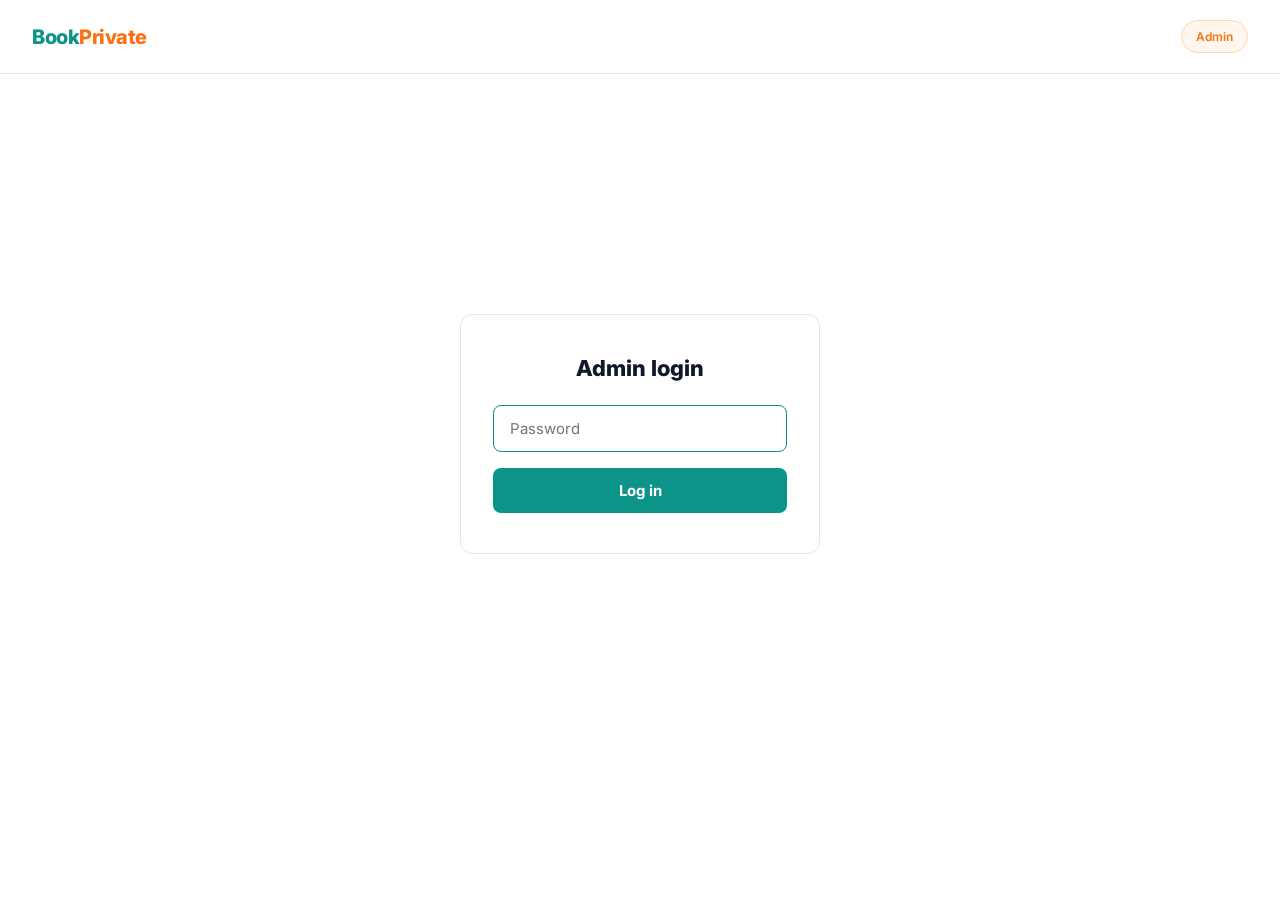
==== admin/index.html @ c7f58d4b "initial site build" ====
<!DOCTYPE html>
<html lang="en">
<head>
<meta charset="UTF-8">
<meta name="viewport" content="width=device-width, initial-scale=1.0">
<title>Admin — BookPrivate</title>
<!-- Keep this page out of Google entirely -->
<meta name="robots" content="noindex, nofollow">

<link rel="preconnect" href="https://fonts.googleapis.com">
<link rel="preconnect" href="https://fonts.gstatic.com" crossorigin>
<link href="https://fonts.googleapis.com/css2?family=Inter:wght@300;400;500;600;700;800;900&display=swap" rel="stylesheet">
<link rel="stylesheet" href="../css/style.css">
</head>
<body>

<!-- NAV -->
<nav>
  <a href="/" class="logo"><span class="logo-book">Book</span><span class="logo-private">Private</span></a>
  <span class="nav-badge">Admin</span>
</nav>

<!-- LOGIN SCREEN -->
<div class="admin-login" id="loginScreen">
  <div class="admin-login-card">
    <h1>Admin login</h1>
    <form onsubmit="checkLogin(event)">
      <p class="admin-error" id="loginError">Incorrect password. Try again.</p>
      <input type="password" id="adminPassword" placeholder="Password" required autofocus>
      <button type="submit">Log in</button>
    </form>
  </div>
</div>

<!-- DASHBOARD (hidden until logged in) -->
<div class="admin-dashboard" id="dashboard">
  <div class="admin-header">
    <h1>BookPrivate admin</h1>
    <button class="admin-logout-btn" onclick="logout()">Log out</button>
  </div>

  <!-- ADD NEW ARTICLE -->
  <div class="admin-panel">
    <h2>Add a new blog article</h2>
    <form class="admin-form-grid" onsubmit="handleNewArticle(event)">
      <div class="field-full">
        <label for="art-title">Title</label>
        <input id="art-title" name="title" type="text" placeholder="How much does private physiotherapy cost?" required>
      </div>
      <div>
        <label for="art-slug">URL slug (leave blank to auto-generate)</label>
        <input id="art-slug" name="slug" type="text" placeholder="private-physio-cost-manchester">
      </div>
      <div>
        <label for="art-date">Date</label>
        <input id="art-date" name="date" type="text" placeholder="e.g. 3 February 2026" required>
      </div>
      <div>
        <label for="art-category">Category</label>
        <input id="art-category" name="category" type="text" placeholder="Guide / Explainer / NHS waiting lists" required>
      </div>
      <div>
        <label for="art-excerpt">Excerpt (used for previews and SEO description)</label>
        <input id="art-excerpt" name="excerpt" type="text" placeholder="A one or two sentence summary of the article" required>
      </div>
      <div class="field-full">
        <label for="art-content">Full article content (separate paragraphs with a blank line)</label>
        <textarea id="art-content" name="content" placeholder="Write the full article here. Leave a blank line between paragraphs." required></textarea>
      </div>
      <button type="submit" class="admin-submit-btn">Generate article HTML</button>
    </form>

    <div class="generated-html-wrapper" id="generatedHtmlWrapper">
      <label>Copy this into a new file at /blog/&lt;slug&gt;.html</label>
      <textarea id="generatedHtml" readonly onclick="this.select()"></textarea>
    </div>
  </div>

  <!-- EXISTING ARTICLES -->
  <div class="admin-panel">
    <h2>Articles added from this dashboard</h2>
    <div id="articlesList"></div>
  </div>

  <!-- HOMEPAGE REGISTRATIONS -->
  <div class="admin-panel">
    <h2>Homepage registration submissions</h2>
    <div id="submissionsList"></div>
  </div>
</div>

<script src="../js/admin.js"></script>
</body>
</html>
---- css/style.css ----
/* ============================================================
   BOOKPRIVATE — SHARED STYLESHEET
   Used by every page on the site (home, blog, clinics, admin).
   Colour system: teal = "Book", orange = "Private".
   Edit the variables below to change colours site-wide.
   ============================================================ */

*, *::before, *::after { box-sizing: border-box; margin: 0; padding: 0; }

:root {
  --teal: #0D9488;
  --teal-pale: #F0FDFA;
  --teal-mid: #CCFBF1;
  --orange: #F97316;
  --orange-pale: #FFF7ED;
  --ink: #111827;
  --ink-soft: #374151;
  --ink-muted: #6B7280;
  --rule: #E5E7EB;
  --white: #ffffff;
  --max: 760px;
}

html { scroll-behavior: smooth; }

body {
  font-family: 'Inter', sans-serif;
  background: var(--white);
  color: var(--ink);
  line-height: 1.6;
  -webkit-font-smoothing: antialiased;
}

h1, h2, h3 { line-height: 1.2; }

/* ── NAV ── */
nav {
  padding: 20px 32px;
  display: flex;
  align-items: center;
  justify-content: space-between;
  border-bottom: 1px solid var(--rule);
  flex-wrap: wrap;
  gap: 16px;
}

.logo {
  font-size: 20px;
  font-weight: 800;
  letter-spacing: -0.5px;
  text-decoration: none;
}
.logo-book { color: var(--teal); }
.logo-private { color: var(--orange); }

.nav-links {
  display: flex;
  align-items: center;
  gap: 24px;
  flex-wrap: wrap;
}

.nav-links a {
  color: var(--ink-soft);
  text-decoration: none;
  font-size: 14px;
  font-weight: 600;
}
.nav-links a:hover { color: var(--teal); }

.nav-badge {
  font-size: 12px;
  font-weight: 600;
  background: var(--orange-pale);
  color: var(--orange);
  padding: 6px 14px;
  border-radius: 20px;
  border: 1px solid #FED7AA;
  white-space: nowrap;
}

/* ── HERO ── */
.hero {
  background: var(--ink);
  color: var(--white);
  padding: 96px 32px 80px;
  text-align: center;
  position: relative;
  overflow: hidden;
}

.hero::before {
  content: '';
  position: absolute;
  top: -40%;
  left: 50%;
  transform: translateX(-50%);
  width: 600px;
  height: 600px;
  border-radius: 50%;
  background: radial-gradient(circle, rgba(13,148,136,0.15) 0%, transparent 70%);
  pointer-events: none;
}

.hero-inner {
  max-width: var(--max);
  margin: 0 auto;
  position: relative;
}

.hero-pill {
  display: inline-block;
  background: rgba(13,148,136,0.15);
  border: 1px solid rgba(13,148,136,0.3);
  color: #5EEAD4;
  font-size: 13px;
  font-weight: 600;
  padding: 6px 16px;
  border-radius: 20px;
  margin-bottom: 28px;
  letter-spacing: 0.02em;
}

.hero h1 {
  font-size: clamp(36px, 6vw, 60px);
  font-weight: 900;
  letter-spacing: -2px;
  color: var(--white);
  margin-bottom: 16px;
}

.hero h1 .accent { color: var(--orange); }

.hero-sub {
  font-size: 17px;
  color: rgba(255,255,255,0.65);
  line-height: 1.65;
  max-width: 560px;
  margin: 0 auto 48px;
  font-weight: 400;
}

/* ── REGISTRATION / CONTACT FORM (shared component) ──
   Used on the homepage (hero + bottom CTA) and the clinics page.
   Add the class "on-dark" or "on-teal" to match the background
   it sits on; the default (no modifier) suits a white background. */
.form-wrapper {
  max-width: 520px;
  margin: 0 auto;
}

.reg-form {
  display: grid;
  grid-template-columns: 1fr 1fr;
  gap: 14px;
  text-align: left;
}

.reg-form .field-full { grid-column: 1 / -1; }

.reg-form label {
  display: block;
  font-size: 12px;
  font-weight: 600;
  margin-bottom: 6px;
  letter-spacing: 0.02em;
}

.reg-form input,
.reg-form select {
  width: 100%;
  padding: 13px 16px;
  border-radius: 8px;
  font-family: 'Inter', sans-serif;
  font-size: 15px;
  outline: none;
  border: 1.5px solid var(--rule);
  background: var(--white);
  color: var(--ink);
  transition: border-color 0.15s;
}
.reg-form input:focus,
.reg-form select:focus { border-color: var(--teal); }

.reg-form .form-submit-btn {
  grid-column: 1 / -1;
  background: var(--orange);
  color: var(--white);
  border: none;
  padding: 15px 24px;
  border-radius: 8px;
  font-family: 'Inter', sans-serif;
  font-size: 15px;
  font-weight: 700;
  cursor: pointer;
  transition: opacity 0.15s;
  margin-top: 4px;
}
.reg-form .form-submit-btn:hover { opacity: 0.88; }

.form-note {
  font-size: 13px;
  color: var(--ink-muted);
  margin-top: 16px;
  text-align: center;
}

/* dark background variant (hero) */
.reg-form.on-dark label { color: rgba(255,255,255,0.7); }
.reg-form.on-dark input,
.reg-form.on-dark select {
  border: 1.5px solid rgba(255,255,255,0.15);
  background: rgba(255,255,255,0.07);
  color: var(--white);
}
.reg-form.on-dark input::placeholder { color: rgba(255,255,255,0.35); }
.reg-form.on-dark select option { color: var(--ink); }
.form-wrapper.on-dark .form-note { color: rgba(255,255,255,0.4); }

/* teal background variant (bottom CTA) */
.reg-form.on-teal label { color: rgba(255,255,255,0.85); }
.reg-form.on-teal input,
.reg-form.on-teal select {
  border: none;
  background: rgba(255,255,255,0.92);
  color: var(--ink);
}
.reg-form.on-teal .form-submit-btn { background: var(--ink); }
.form-wrapper.on-teal .form-note { color: rgba(255,255,255,0.75); }

.thank-you-message {
  display: none;
  background: var(--teal-pale);
  border: 1.5px solid var(--teal-mid);
  border-radius: 10px;
  padding: 32px 24px;
  text-align: center;
}
.thank-you-message h3 { color: var(--teal); margin-bottom: 8px; font-size: 20px; }
.thank-you-message p { color: var(--ink-soft); font-size: 15px; }

/* ── STATS STRIP ── */
.stats-strip {
  background: var(--teal-pale);
  border-top: 1px solid var(--teal-mid);
  border-bottom: 1px solid var(--teal-mid);
  padding: 32px;
}

.stats-inner {
  max-width: var(--max);
  margin: 0 auto;
  display: flex;
  justify-content: space-between;
  gap: 24px;
  flex-wrap: wrap;
}

.stat { text-align: center; flex: 1; min-width: 160px; }

.stat-number {
  font-size: 28px;
  font-weight: 800;
  color: var(--teal);
  letter-spacing: -0.8px;
  line-height: 1;
  margin-bottom: 6px;
}

.stat-label { font-size: 13px; color: var(--ink-soft); line-height: 1.4; }

/* ── HOW IT WORKS ── */
.how-section { max-width: var(--max); margin: 0 auto; padding: 80px 32px; }

.how-section h2 {
  font-size: clamp(26px, 3.5vw, 36px);
  font-weight: 800;
  letter-spacing: -0.8px;
  margin-bottom: 48px;
}

.steps { display: flex; flex-direction: column; }

.step {
  display: grid;
  grid-template-columns: 48px 1fr;
  gap: 24px;
  padding: 32px 0;
  border-top: 1px solid var(--rule);
  align-items: start;
}
.step:last-child { border-bottom: 1px solid var(--rule); }

.step-marker {
  width: 40px;
  height: 40px;
  border-radius: 50%;
  border: 2px solid var(--teal);
  display: flex;
  align-items: center;
  justify-content: center;
  font-size: 15px;
  font-weight: 800;
  color: var(--teal);
  flex-shrink: 0;
  margin-top: 2px;
}

.step-title { font-size: 17px; font-weight: 700; margin-bottom: 6px; color: var(--ink); }
.step-desc { font-size: 15px; color: var(--ink-soft); line-height: 1.6; }

/* ── SERVICES ── */
.services-section { background: var(--ink); padding: 80px 32px; }
.services-inner { max-width: var(--max); margin: 0 auto; }

.services-section h2 {
  font-size: clamp(26px, 3.5vw, 36px);
  font-weight: 800;
  letter-spacing: -0.8px;
  margin-bottom: 12px;
  color: var(--white);
}

.services-intro {
  font-size: 16px;
  color: rgba(255,255,255,0.55);
  margin-bottom: 48px;
  max-width: 480px;
  line-height: 1.6;
}

.service-grid {
  display: grid;
  grid-template-columns: repeat(auto-fit, minmax(280px, 1fr));
  gap: 2px;
  background: rgba(255,255,255,0.06);
}

.service-card { background: var(--ink); padding: 32px 28px; }
.service-card-name { font-size: 16px; font-weight: 700; color: var(--white); margin-bottom: 8px; }
.service-card-desc { font-size: 14px; color: rgba(255,255,255,0.5); line-height: 1.6; margin-bottom: 16px; }
.service-card-tag { font-size: 11px; font-weight: 600; color: var(--teal); letter-spacing: 0.05em; }
.service-card-tag.soon { color: rgba(255,255,255,0.3); }

/* ── BLOG (teaser cards on homepage + listing page) ── */
.blog-section { max-width: var(--max); margin: 0 auto; padding: 80px 32px; }

.blog-section h1,
.blog-section h2 {
  font-size: clamp(26px, 3.5vw, 36px);
  font-weight: 800;
  letter-spacing: -0.8px;
  margin-bottom: 12px;
}

.blog-intro { font-size: 16px; color: var(--ink-soft); margin-bottom: 40px; line-height: 1.6; }

.blog-grid {
  display: grid;
  grid-template-columns: repeat(auto-fit, minmax(240px, 1fr));
  gap: 24px;
}

.blog-card {
  border: 1px solid var(--rule);
  border-radius: 10px;
  padding: 28px 24px;
  text-decoration: none;
  color: inherit;
  transition: border-color 0.15s;
  display: block;
}
.blog-card:hover { border-color: var(--teal); }

.blog-tag {
  font-size: 11px;
  font-weight: 600;
  color: var(--teal);
  text-transform: uppercase;
  letter-spacing: 0.08em;
  margin-bottom: 12px;
  display: block;
}

.blog-title { font-size: 16px; font-weight: 700; color: var(--ink); line-height: 1.4; margin-bottom: 10px; }
.blog-excerpt { font-size: 13px; color: var(--ink-muted); line-height: 1.55; }
.blog-date { font-size: 12px; color: var(--ink-muted); margin-top: 14px; display: block; }

.blog-coming {
  display: inline-block;
  margin-top: 16px;
  font-size: 11px;
  font-weight: 600;
  color: var(--ink-muted);
  background: #F3F4F6;
  padding: 4px 10px;
  border-radius: 4px;
}

/* ── BLOG ARTICLE PAGE ── */
.article-page { max-width: var(--max); margin: 0 auto; padding: 64px 32px 96px; }
.article-inner { max-width: 640px; margin: 0 auto; }
.article-inner h1 {
  font-size: clamp(28px, 4vw, 40px);
  font-weight: 800;
  letter-spacing: -1px;
  margin: 16px 0 8px;
}
.article-meta { font-size: 13px; color: var(--ink-muted); margin-bottom: 40px; }
.article-body p { font-size: 16px; color: var(--ink-soft); margin-bottom: 20px; line-height: 1.75; }
.article-body h2 { font-size: 22px; font-weight: 700; margin: 32px 0 12px; color: var(--ink); }
.article-back { display: inline-block; margin-top: 40px; font-size: 14px; font-weight: 600; color: var(--teal); text-decoration: none; }

/* ── CTA BANNER ── */
.cta-section { background: var(--teal); padding: 72px 32px; text-align: center; }
.cta-inner { max-width: 560px; margin: 0 auto; }

.cta-section h2 {
  font-size: clamp(28px, 4vw, 42px);
  font-weight: 900;
  letter-spacing: -1px;
  color: var(--white);
  margin-bottom: 16px;
  line-height: 1.1;
}

.cta-sub { font-size: 17px; color: rgba(255,255,255,0.75); margin-bottom: 36px; line-height: 1.6; }

/* ── CLINICS PAGE ── */
.pitch-section { max-width: var(--max); margin: 0 auto; padding: 80px 32px; }
.pitch-grid {
  display: grid;
  grid-template-columns: repeat(auto-fit, minmax(220px, 1fr));
  gap: 24px;
  margin-top: 40px;
}
.pitch-card {
  border: 1px solid var(--rule);
  border-radius: 10px;
  padding: 28px 24px;
}
.pitch-card-title { font-size: 16px; font-weight: 700; margin-bottom: 8px; color: var(--teal); }
.pitch-card-desc { font-size: 14px; color: var(--ink-soft); line-height: 1.6; }

.contact-section { background: var(--teal-pale); padding: 80px 32px; }
.contact-inner { max-width: 560px; margin: 0 auto; }
.contact-inner h2 { font-size: clamp(26px, 3.5vw, 36px); font-weight: 800; letter-spacing: -0.8px; margin-bottom: 12px; text-align: center; }
.contact-inner > p { text-align: center; color: var(--ink-soft); margin-bottom: 40px; }

/* ── FOOTER ── */
footer {
  border-top: 1px solid var(--rule);
  padding: 28px 32px;
  display: flex;
  justify-content: space-between;
  align-items: center;
  flex-wrap: wrap;
  gap: 12px;
}
.footer-brand { font-size: 14px; font-weight: 800; text-decoration: none; }
.footer-meta { font-size: 12px; color: var(--ink-muted); line-height: 1.5; text-align: right; }

/* ── ADMIN AREA ── */
.admin-login {
  min-height: 80vh;
  display: flex;
  align-items: center;
  justify-content: center;
  padding: 32px;
}
.admin-login-card {
  width: 100%;
  max-width: 360px;
  border: 1px solid var(--rule);
  border-radius: 12px;
  padding: 40px 32px;
}
.admin-login-card h1 { font-size: 22px; font-weight: 800; margin-bottom: 24px; text-align: center; }
.admin-login-card input {
  width: 100%;
  padding: 13px 16px;
  border-radius: 8px;
  border: 1.5px solid var(--rule);
  font-family: 'Inter', sans-serif;
  font-size: 15px;
  margin-bottom: 16px;
  outline: none;
}
.admin-login-card input:focus { border-color: var(--teal); }
.admin-login-card button {
  width: 100%;
  background: var(--teal);
  color: var(--white);
  border: none;
  padding: 13px;
  border-radius: 8px;
  font-family: 'Inter', sans-serif;
  font-size: 15px;
  font-weight: 700;
  cursor: pointer;
}
.admin-error { display: none; color: #DC2626; font-size: 13px; margin-bottom: 16px; text-align: center; }

.admin-dashboard { max-width: 900px; margin: 0 auto; padding: 48px 32px 96px; display: none; }
.admin-header { display: flex; justify-content: space-between; align-items: center; margin-bottom: 40px; flex-wrap: wrap; gap: 16px; }
.admin-header h1 { font-size: 26px; font-weight: 800; }
.admin-logout-btn { background: none; border: 1.5px solid var(--rule); color: var(--ink-soft); padding: 8px 16px; border-radius: 8px; font-family: 'Inter', sans-serif; font-weight: 600; font-size: 13px; cursor: pointer; }

.admin-panel { border: 1px solid var(--rule); border-radius: 12px; padding: 32px; margin-bottom: 32px; }
.admin-panel h2 { font-size: 18px; font-weight: 700; margin-bottom: 20px; }

.admin-form-grid { display: grid; grid-template-columns: 1fr 1fr; gap: 14px; }
.admin-form-grid .field-full { grid-column: 1 / -1; }
.admin-form-grid label { display: block; font-size: 12px; font-weight: 600; margin-bottom: 6px; color: var(--ink-soft); }
.admin-form-grid input,
.admin-form-grid textarea {
  width: 100%;
  padding: 12px 14px;
  border-radius: 8px;
  border: 1.5px solid var(--rule);
  font-family: 'Inter', sans-serif;
  font-size: 14px;
  outline: none;
}
.admin-form-grid input:focus,
.admin-form-grid textarea:focus { border-color: var(--teal); }
.admin-form-grid textarea { resize: vertical; min-height: 140px; }

.admin-submit-btn {
  grid-column: 1 / -1;
  background: var(--teal);
  color: var(--white);
  border: none;
  padding: 13px;
  border-radius: 8px;
  font-family: 'Inter', sans-serif;
  font-weight: 700;
  font-size: 14px;
  cursor: pointer;
  margin-top: 4px;
}

.generated-html-wrapper { display: none; margin-top: 24px; }
.generated-html-wrapper label { display: block; font-size: 13px; font-weight: 600; margin-bottom: 8px; }
.generated-html-wrapper textarea {
  width: 100%;
  min-height: 220px;
  font-family: 'SFMono-Regular', Consolas, monospace;
  font-size: 12px;
  padding: 14px;
  border-radius: 8px;
  border: 1.5px solid var(--teal);
  background: var(--ink);
  color: #5EEAD4;
}

.admin-list-item {
  display: flex;
  justify-content: space-between;
  align-items: center;
  gap: 16px;
  padding: 16px 0;
  border-top: 1px solid var(--rule);
}
.admin-list-item:first-child { border-top: none; }
.admin-list-meta { font-size: 12px; color: var(--ink-muted); margin-top: 4px; }
.admin-delete-btn { background: none; border: 1.5px solid var(--rule); color: #DC2626; padding: 6px 12px; border-radius: 6px; font-family: 'Inter', sans-serif; font-size: 12px; font-weight: 600; cursor: pointer; white-space: nowrap; }

.admin-table { width: 100%; border-collapse: collapse; font-size: 13px; }
.admin-table th, .admin-table td { text-align: left; padding: 10px 12px; border-bottom: 1px solid var(--rule); }
.admin-table th { color: var(--ink-muted); font-weight: 600; font-size: 11px; text-transform: uppercase; letter-spacing: 0.04em; }
.admin-table-scroll { overflow-x: auto; }

.empty-state { font-size: 14px; color: var(--ink-muted); }

/* ── RESPONSIVE ── */
@media (max-width: 600px) {
  nav { padding: 16px 20px; }
  .nav-links { gap: 16px; }
  .hero { padding: 64px 20px 56px; }
  .stats-strip { padding: 28px 20px; }
  .how-section, .blog-section { padding: 60px 20px; }
  .services-section { padding: 60px 20px; }
  .cta-section { padding: 56px 20px; }
  .pitch-section { padding: 60px 20px; }
  .contact-section { padding: 60px 20px; }
  .article-page { padding: 48px 20px 72px; }
  footer { padding: 20px; flex-direction: column; align-items: flex-start; }
  .footer-meta { text-align: left; }
  .step { grid-template-columns: 40px 1fr; gap: 16px; }
  .stats-inner { justify-content: flex-start; }
  .reg-form { grid-template-columns: 1fr; }
  .admin-form-grid { grid-template-columns: 1fr; }
  .admin-dashboard { padding: 32px 20px 72px; }
  .admin-panel { padding: 24px 20px; }
}
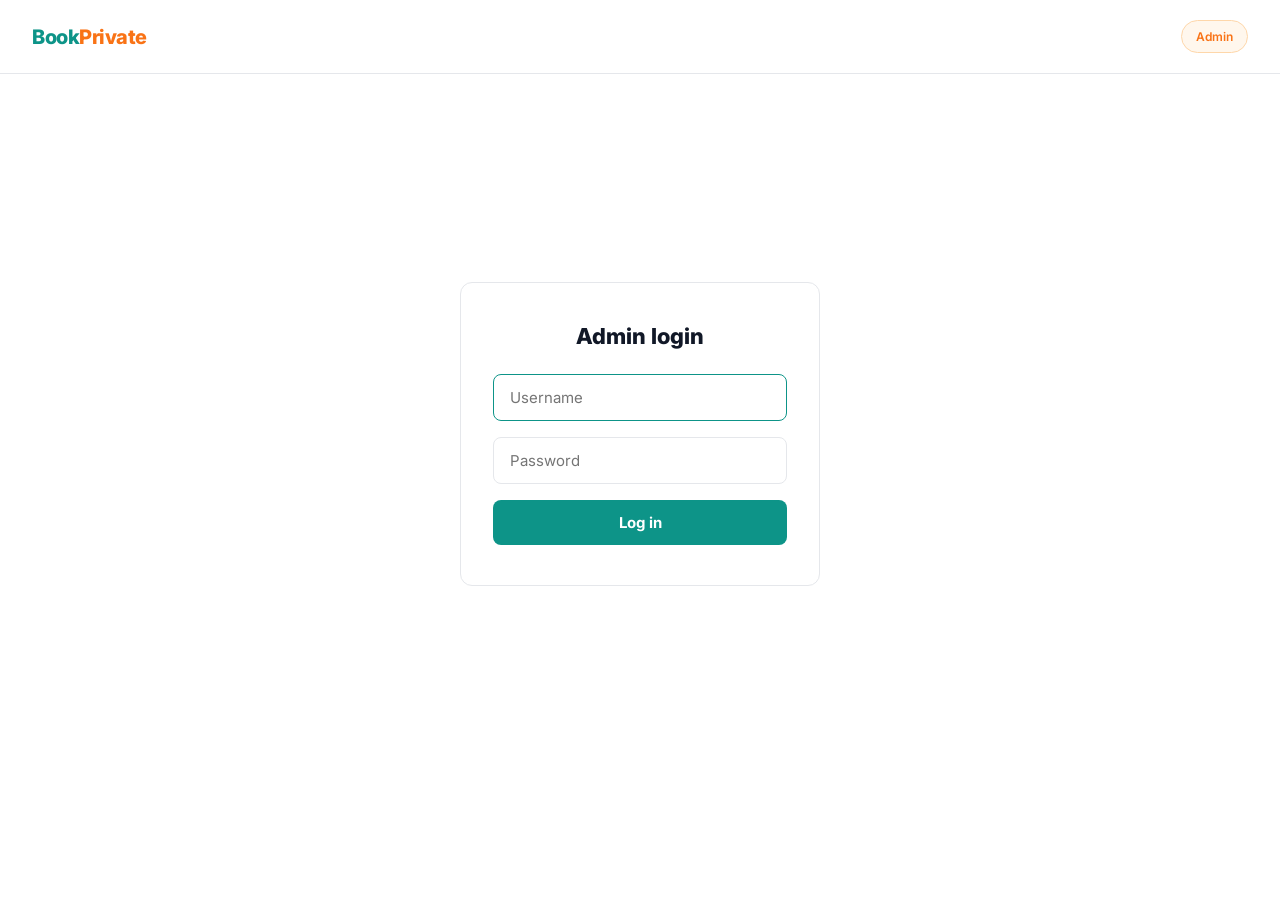
==== commit 68c7f670: "Rebuild site around ADHD assessment as primary service Replace homepage registration form with struc" ====
--- a/admin/index.html
+++ b/admin/index.html
@@ -25,8 +25,9 @@
   <div class="admin-login-card">
     <h1>Admin login</h1>
     <form onsubmit="checkLogin(event)">
-      <p class="admin-error" id="loginError">Incorrect password. Try again.</p>
-      <input type="password" id="adminPassword" placeholder="Password" required autofocus>
+      <p class="admin-error" id="loginError">Incorrect username or password. Try again.</p>
+      <input type="text" id="adminUsername" placeholder="Username" autocomplete="username" required autofocus>
+      <input type="password" id="adminPassword" placeholder="Password" autocomplete="current-password" required>
       <button type="submit">Log in</button>
     </form>
   </div>
@@ -39,17 +40,50 @@
     <button class="admin-logout-btn" onclick="logout()">Log out</button>
   </div>
 
-  <!-- ADD NEW ARTICLE -->
+  <!-- SECTION 1 — SUMMARY STATS -->
+  <div class="admin-stats-grid">
+    <div class="admin-stat-card">
+      <div class="admin-stat-number" id="statTotal">0</div>
+      <div class="admin-stat-label">Total enquiries</div>
+    </div>
+    <div class="admin-stat-card">
+      <div class="admin-stat-number" id="statToday">0</div>
+      <div class="admin-stat-label">New today</div>
+    </div>
+    <div class="admin-stat-card">
+      <div class="admin-stat-number" id="statWeek">0</div>
+      <div class="admin-stat-label">This week</div>
+    </div>
+    <div class="admin-stat-card">
+      <div class="admin-stat-number" id="statContacted">0</div>
+      <div class="admin-stat-label">Marked contacted</div>
+    </div>
+  </div>
+
+  <!-- SECTION 2 & 3 — ENQUIRIES TABLE + EXPANDABLE DETAILS/NOTES -->
   <div class="admin-panel">
-    <h2>Add a new blog article</h2>
-    <form class="admin-form-grid" onsubmit="handleNewArticle(event)">
+    <h2>ADHD assessment enquiries</h2>
+    <p style="font-size:13px; color:var(--ink-muted); margin-bottom:16px;">Click the arrow on any row to see full answers and add private notes. Changing status saves automatically.</p>
+    <div id="enquiriesTableWrapper"></div>
+  </div>
+
+  <!-- SECTION 4 — BLOG MANAGEMENT -->
+  <div class="admin-panel" id="articlePanel">
+    <h2>Blog articles</h2>
+
+    <div class="admin-editing-note" id="editingNote">
+      You are editing an existing article. <a href="#" onclick="cancelEdit(); return false;" style="color:inherit; text-decoration:underline;">Cancel edit</a>
+    </div>
+
+    <form class="admin-form-grid" id="articleForm" onsubmit="handleArticleForm(event)">
+      <input type="hidden" name="editingId" value="">
       <div class="field-full">
         <label for="art-title">Title</label>
-        <input id="art-title" name="title" type="text" placeholder="How much does private physiotherapy cost?" required>
+        <input id="art-title" name="title" type="text" placeholder="How much does a private ADHD assessment cost?" required>
       </div>
       <div>
         <label for="art-slug">URL slug (leave blank to auto-generate)</label>
-        <input id="art-slug" name="slug" type="text" placeholder="private-physio-cost-manchester">
+        <input id="art-slug" name="slug" type="text" placeholder="adhd-assessment-cost-uk">
       </div>
       <div>
         <label for="art-date">Date</label>
@@ -67,25 +101,13 @@
         <label for="art-content">Full article content (separate paragraphs with a blank line)</label>
         <textarea id="art-content" name="content" placeholder="Write the full article here. Leave a blank line between paragraphs." required></textarea>
       </div>
-      <button type="submit" class="admin-submit-btn">Generate article HTML</button>
+      <button type="submit" class="admin-submit-btn">Save article</button>
     </form>
-
-    <div class="generated-html-wrapper" id="generatedHtmlWrapper">
-      <label>Copy this into a new file at /blog/&lt;slug&gt;.html</label>
-      <textarea id="generatedHtml" readonly onclick="this.select()"></textarea>
-    </div>
   </div>
 
-  <!-- EXISTING ARTICLES -->
   <div class="admin-panel">
-    <h2>Articles added from this dashboard</h2>
+    <h2>Existing articles</h2>
     <div id="articlesList"></div>
-  </div>
-
-  <!-- HOMEPAGE REGISTRATIONS -->
-  <div class="admin-panel">
-    <h2>Homepage registration submissions</h2>
-    <div id="submissionsList"></div>
   </div>
 </div>
 
--- a/css/style.css
+++ b/css/style.css
@@ -136,8 +136,64 @@
   color: rgba(255,255,255,0.65);
   line-height: 1.65;
   max-width: 560px;
-  margin: 0 auto 48px;
+  margin: 0 auto 32px;
   font-weight: 400;
+}
+
+.hero-cta-btn {
+  display: inline-block;
+  background: var(--orange);
+  color: var(--white);
+  border: none;
+  padding: 16px 32px;
+  border-radius: 8px;
+  font-family: 'Inter', sans-serif;
+  font-size: 16px;
+  font-weight: 700;
+  cursor: pointer;
+  text-decoration: none;
+  transition: opacity 0.15s;
+}
+.hero-cta-btn:hover { opacity: 0.88; }
+
+/* ── TRUST SIGNALS BAR ── */
+.trust-strip {
+  background: var(--teal-pale);
+  border-top: 1px solid var(--teal-mid);
+  border-bottom: 1px solid var(--teal-mid);
+  padding: 28px 32px;
+}
+
+.trust-inner {
+  max-width: var(--max);
+  margin: 0 auto;
+  display: grid;
+  grid-template-columns: repeat(4, 1fr);
+  gap: 20px;
+}
+
+.trust-item {
+  display: flex;
+  align-items: flex-start;
+  gap: 10px;
+  font-size: 13px;
+  font-weight: 600;
+  color: var(--ink-soft);
+  line-height: 1.4;
+}
+
+.trust-item::before {
+  content: '✓';
+  color: var(--teal);
+  font-weight: 800;
+  flex-shrink: 0;
+}
+
+@media (max-width: 700px) {
+  .trust-inner { grid-template-columns: 1fr 1fr; }
+}
+@media (max-width: 420px) {
+  .trust-inner { grid-template-columns: 1fr; }
 }
 
 /* ── REGISTRATION / CONTACT FORM (shared component) ──
@@ -238,6 +294,78 @@
 }
 .thank-you-message h3 { color: var(--teal); margin-bottom: 8px; font-size: 20px; }
 .thank-you-message p { color: var(--ink-soft); font-size: 15px; }
+
+/* ── ADHD ENQUIRY FORM SECTION ──
+   The main lead-capture form for the site. Styled as a clinical,
+   trustworthy card rather than a generic marketing contact form. */
+.enquiry-section {
+  max-width: var(--max);
+  margin: 0 auto;
+  padding: 80px 32px;
+  scroll-margin-top: 24px;
+}
+
+.enquiry-section h2 {
+  font-size: clamp(26px, 3.5vw, 36px);
+  font-weight: 800;
+  letter-spacing: -0.8px;
+  margin-bottom: 8px;
+  text-align: center;
+}
+
+.enquiry-intro {
+  font-size: 15px;
+  color: var(--ink-muted);
+  text-align: center;
+  margin-bottom: 40px;
+}
+
+.enquiry-card {
+  border: 1px solid var(--rule);
+  border-top: 4px solid var(--teal);
+  border-radius: 12px;
+  padding: 40px;
+  box-shadow: 0 4px 24px rgba(17, 24, 39, 0.05);
+}
+
+.checkbox-field {
+  grid-column: 1 / -1;
+  display: flex;
+  align-items: flex-start;
+  gap: 10px;
+  background: var(--teal-pale);
+  border: 1px solid var(--teal-mid);
+  border-radius: 8px;
+  padding: 16px;
+  margin-top: 4px;
+}
+
+.checkbox-field input[type="checkbox"] {
+  width: 18px;
+  height: 18px;
+  flex-shrink: 0;
+  margin-top: 2px;
+  accent-color: var(--teal);
+}
+
+.checkbox-field label {
+  font-size: 13px;
+  font-weight: 500;
+  color: var(--ink-soft);
+  margin-bottom: 0;
+  line-height: 1.5;
+}
+
+.form-reassurance {
+  grid-column: 1 / -1;
+  font-size: 13px;
+  color: var(--ink-muted);
+  text-align: center;
+  margin-top: 4px;
+}
+.form-reassurance::before {
+  content: '🔒 ';
+}
 
 /* ── STATS STRIP ── */
 .stats-strip {
@@ -342,6 +470,28 @@
 .service-card-tag { font-size: 11px; font-weight: 600; color: var(--teal); letter-spacing: 0.05em; }
 .service-card-tag.soon { color: rgba(255,255,255,0.3); }
 
+/* Featured card — used for the primary/active service (ADHD assessment) */
+.service-card.featured {
+  background: linear-gradient(180deg, rgba(13,148,136,0.14) 0%, var(--ink) 100%);
+  position: relative;
+  grid-column: 1 / -1;
+  padding: 36px 32px;
+}
+.service-card.featured .service-card-name { font-size: 20px; }
+.service-card.featured .service-card-desc { color: rgba(255,255,255,0.65); font-size: 15px; }
+.featured-badge {
+  display: inline-block;
+  background: var(--orange);
+  color: var(--white);
+  font-size: 10px;
+  font-weight: 700;
+  letter-spacing: 0.06em;
+  text-transform: uppercase;
+  padding: 4px 10px;
+  border-radius: 20px;
+  margin-bottom: 14px;
+}
+
 /* ── BLOG (teaser cards on homepage + listing page) ── */
 .blog-section { max-width: var(--max); margin: 0 auto; padding: 80px 32px; }
 
@@ -410,6 +560,45 @@
 .article-body p { font-size: 16px; color: var(--ink-soft); margin-bottom: 20px; line-height: 1.75; }
 .article-body h2 { font-size: 22px; font-weight: 700; margin: 32px 0 12px; color: var(--ink); }
 .article-back { display: inline-block; margin-top: 40px; font-size: 14px; font-weight: 600; color: var(--teal); text-decoration: none; }
+
+/* ── FAQ ── */
+.faq-section { max-width: var(--max); margin: 0 auto; padding: 80px 32px; }
+.faq-section h2 {
+  font-size: clamp(26px, 3.5vw, 36px);
+  font-weight: 800;
+  letter-spacing: -0.8px;
+  margin-bottom: 40px;
+}
+
+.faq-item {
+  border-top: 1px solid var(--rule);
+  padding: 4px 0;
+}
+.faq-item:last-child { border-bottom: 1px solid var(--rule); }
+
+.faq-item summary {
+  list-style: none;
+  cursor: pointer;
+  padding: 20px 32px 20px 0;
+  font-size: 16px;
+  font-weight: 700;
+  color: var(--ink);
+  position: relative;
+}
+.faq-item summary::-webkit-details-marker { display: none; }
+.faq-item summary::after {
+  content: '+';
+  position: absolute;
+  right: 0;
+  top: 18px;
+  font-size: 22px;
+  font-weight: 400;
+  color: var(--teal);
+  transition: transform 0.15s;
+}
+.faq-item[open] summary::after { content: '−'; }
+
+.faq-answer { padding: 0 0 24px; font-size: 15px; color: var(--ink-soft); line-height: 1.7; }
 
 /* ── CTA BANNER ── */
 .cta-section { background: var(--teal); padding: 72px 32px; text-align: center; }
@@ -572,6 +761,110 @@
 .admin-table-scroll { overflow-x: auto; }
 
 .empty-state { font-size: 14px; color: var(--ink-muted); }
+
+/* Section 1 — summary stat cards */
+.admin-stats-grid {
+  display: grid;
+  grid-template-columns: repeat(4, 1fr);
+  gap: 16px;
+  margin-bottom: 32px;
+}
+.admin-stat-card {
+  border: 1px solid var(--rule);
+  border-radius: 10px;
+  padding: 20px;
+}
+.admin-stat-number { font-size: 28px; font-weight: 800; color: var(--teal); letter-spacing: -0.8px; margin-bottom: 4px; }
+.admin-stat-label { font-size: 12px; color: var(--ink-muted); font-weight: 600; }
+
+/* Section 2 — enquiries table with inline status + expandable rows */
+.status-select {
+  padding: 6px 10px;
+  border-radius: 6px;
+  border: 1.5px solid var(--rule);
+  font-family: 'Inter', sans-serif;
+  font-size: 12px;
+  font-weight: 600;
+  outline: none;
+  cursor: pointer;
+  background: var(--white);
+  color: var(--ink-soft);
+}
+.status-select:focus { border-color: var(--teal); }
+.status-select.status-New { color: #B45309; border-color: #FDE68A; background: #FFFBEB; }
+.status-select.status-Contacted { color: #1D4ED8; border-color: #BFDBFE; background: #EFF6FF; }
+.status-select.status-Appointment-booked { color: #15803D; border-color: #BBF7D0; background: #F0FDF4; }
+.status-select.status-Not-suitable { color: #B91C1C; border-color: #FECACA; background: #FEF2F2; }
+.status-select.status-No-response { color: var(--ink-muted); border-color: var(--rule); background: #F9FAFB; }
+
+.enquiry-row-toggle {
+  background: none;
+  border: 1px solid var(--rule);
+  border-radius: 6px;
+  width: 28px;
+  height: 28px;
+  font-size: 14px;
+  color: var(--ink-soft);
+  cursor: pointer;
+  line-height: 1;
+}
+
+.enquiry-detail-row td {
+  background: #F9FAFB;
+  padding: 20px !important;
+}
+
+.enquiry-detail-grid {
+  display: grid;
+  grid-template-columns: repeat(auto-fit, minmax(180px, 1fr));
+  gap: 14px;
+  margin-bottom: 20px;
+}
+.enquiry-detail-item { font-size: 13px; }
+.enquiry-detail-item .label { display: block; font-size: 11px; font-weight: 600; text-transform: uppercase; letter-spacing: 0.04em; color: var(--ink-muted); margin-bottom: 3px; }
+.enquiry-detail-item .value { color: var(--ink); }
+
+.enquiry-notes label { display: block; font-size: 12px; font-weight: 600; margin-bottom: 6px; color: var(--ink-soft); }
+.enquiry-notes textarea {
+  width: 100%;
+  min-height: 90px;
+  padding: 12px 14px;
+  border-radius: 8px;
+  border: 1.5px solid var(--rule);
+  font-family: 'Inter', sans-serif;
+  font-size: 13px;
+  outline: none;
+  resize: vertical;
+}
+.enquiry-notes textarea:focus { border-color: var(--teal); }
+.enquiry-notes-saved { font-size: 11px; color: var(--teal); margin-top: 6px; opacity: 0; transition: opacity 0.2s; }
+.enquiry-notes-saved.show { opacity: 1; }
+
+/* Section 4 — blog management */
+.admin-edit-btn {
+  background: none;
+  border: 1.5px solid var(--rule);
+  color: var(--teal);
+  padding: 6px 12px;
+  border-radius: 6px;
+  font-family: 'Inter', sans-serif;
+  font-size: 12px;
+  font-weight: 600;
+  cursor: pointer;
+  white-space: nowrap;
+}
+.admin-list-actions { display: flex; gap: 8px; flex-shrink: 0; }
+.admin-editing-note {
+  display: none;
+  background: var(--orange-pale);
+  border: 1px solid #FED7AA;
+  color: var(--orange);
+  font-size: 12px;
+  font-weight: 600;
+  padding: 10px 14px;
+  border-radius: 8px;
+  margin-bottom: 16px;
+}
 
 /* ── RESPONSIVE ── */
 @media (max-width: 600px) {
@@ -593,4 +886,9 @@
   .admin-form-grid { grid-template-columns: 1fr; }
   .admin-dashboard { padding: 32px 20px 72px; }
   .admin-panel { padding: 24px 20px; }
-}
+  .enquiry-section { padding: 56px 20px; }
+  .enquiry-card { padding: 24px 20px; }
+  .faq-section { padding: 56px 20px; }
+  .faq-item summary { padding-right: 28px; }
+  .admin-stats-grid { grid-template-columns: 1fr 1fr; }
+}
